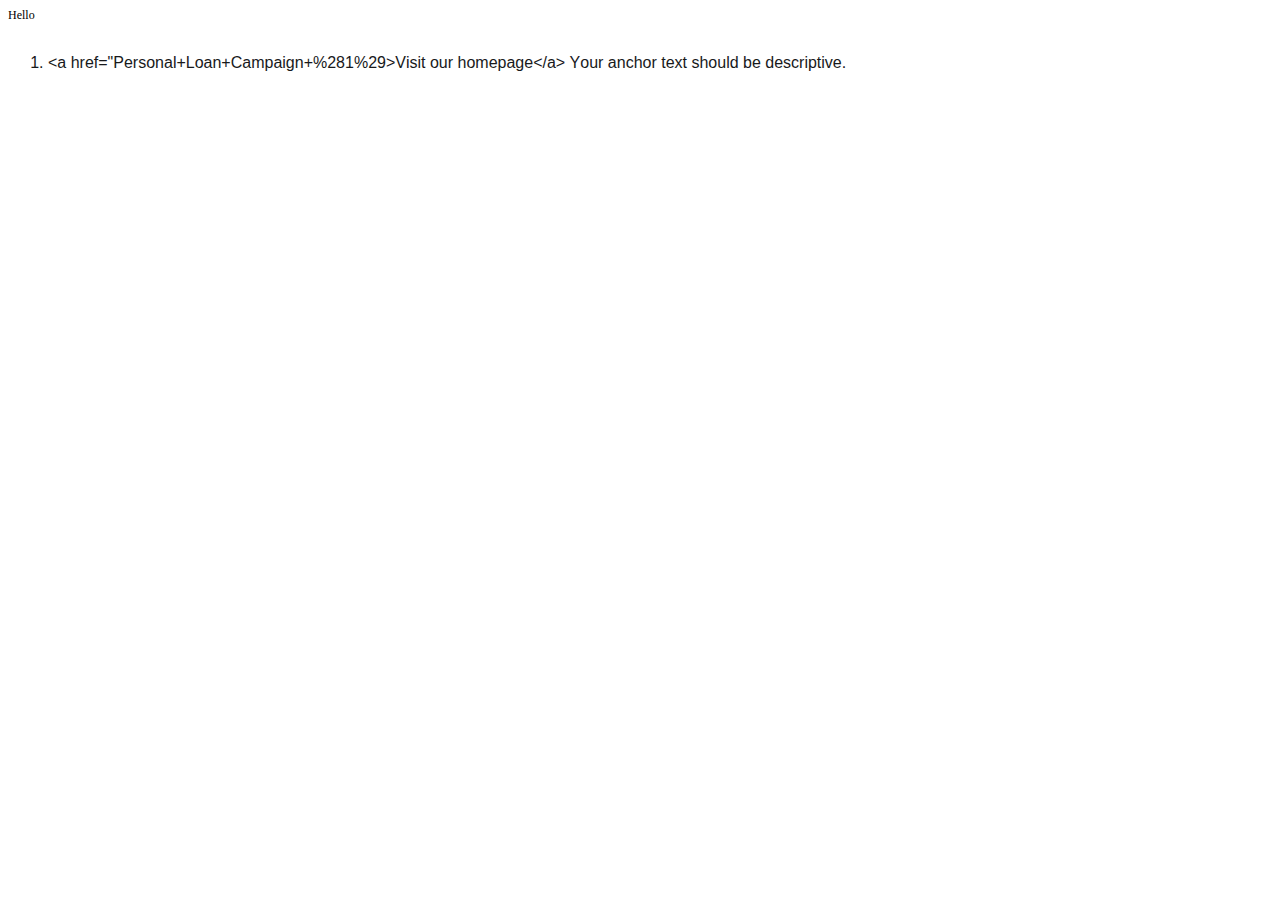
==== index.html @ 507eae1f "Create index.html" ====
<!DOCTYPE html PUBLIC "-//W3C//DTD HTML 4.01//EN" "http://www.w3.org/TR/html4/strict.dtd">
<html>
<head>
  <meta http-equiv="Content-Type" content="text/html; charset=utf-8">
  <meta http-equiv="Content-Style-Type" content="text/css">
  <title></title>
  <meta name="Generator" content="Cocoa HTML Writer">
  <meta name="CocoaVersion" content="2487.3">
  <style type="text/css">
    p.p1 {margin: 0.0px 0.0px 0.0px 0.0px; font: 12.0px Times; -webkit-text-stroke: #000000}
    p.p2 {margin: 0.0px 0.0px 0.0px 0.0px; font: 12.0px Times; -webkit-text-stroke: #000000; min-height: 14.0px}
    li.li3 {margin: 0.0px 0.0px 4.0px 0.0px; font: 16.0px Arial; color: #18191b; -webkit-text-stroke: #18191b}
    span.s1 {font-kerning: none}
    span.s2 {font-kerning: none; background-color: #ffffff}
    ol.ol1 {list-style-type: decimal}
  </style>
</head>
<body>
<p class="p1"><span class="s1">Hello</span></p>
<p class="p2"><span class="s1"></span><br></p>
<ol class="ol1">
  <li class="li3"><span class="s2">&lt;a href="Personal+Loan+Campaign+%281%29&gt;Visit our homepage&lt;/a&gt; Your anchor text should be descriptive.</span></li>
</ol>
</body>
</html>
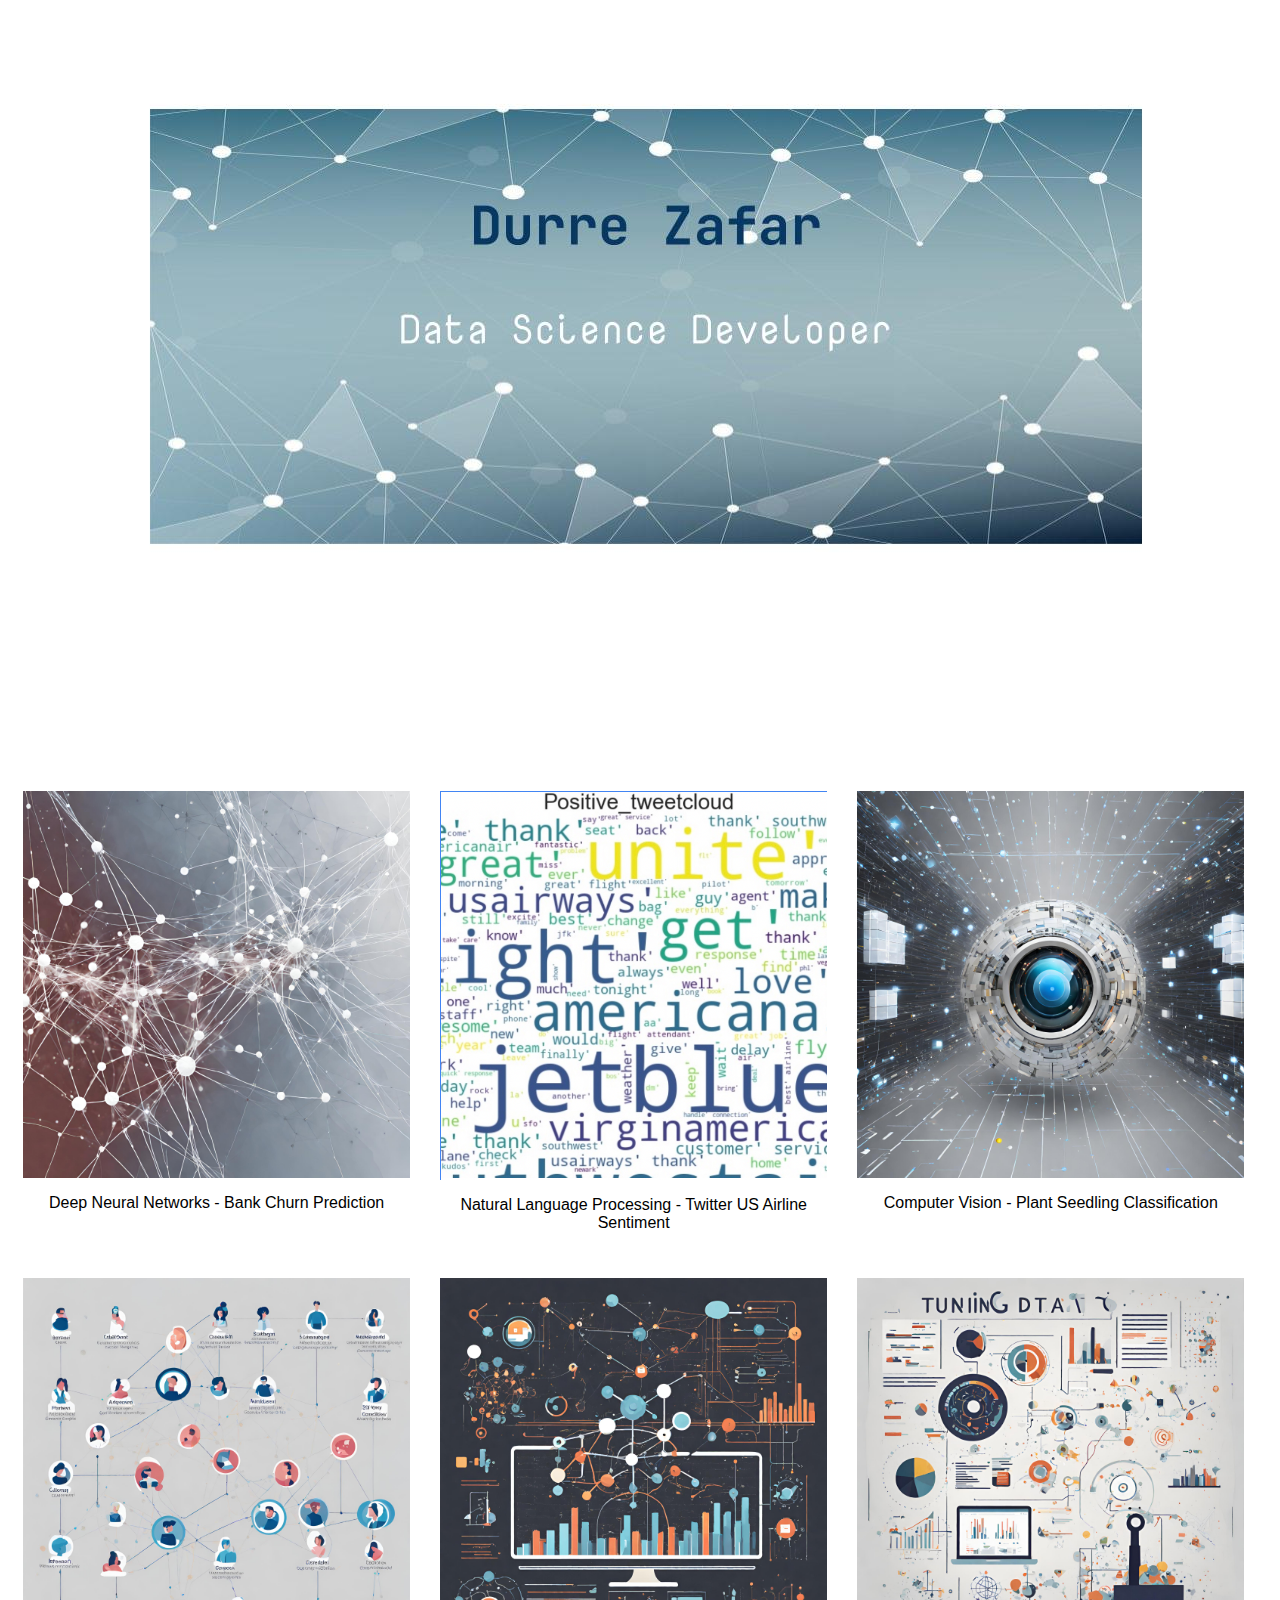
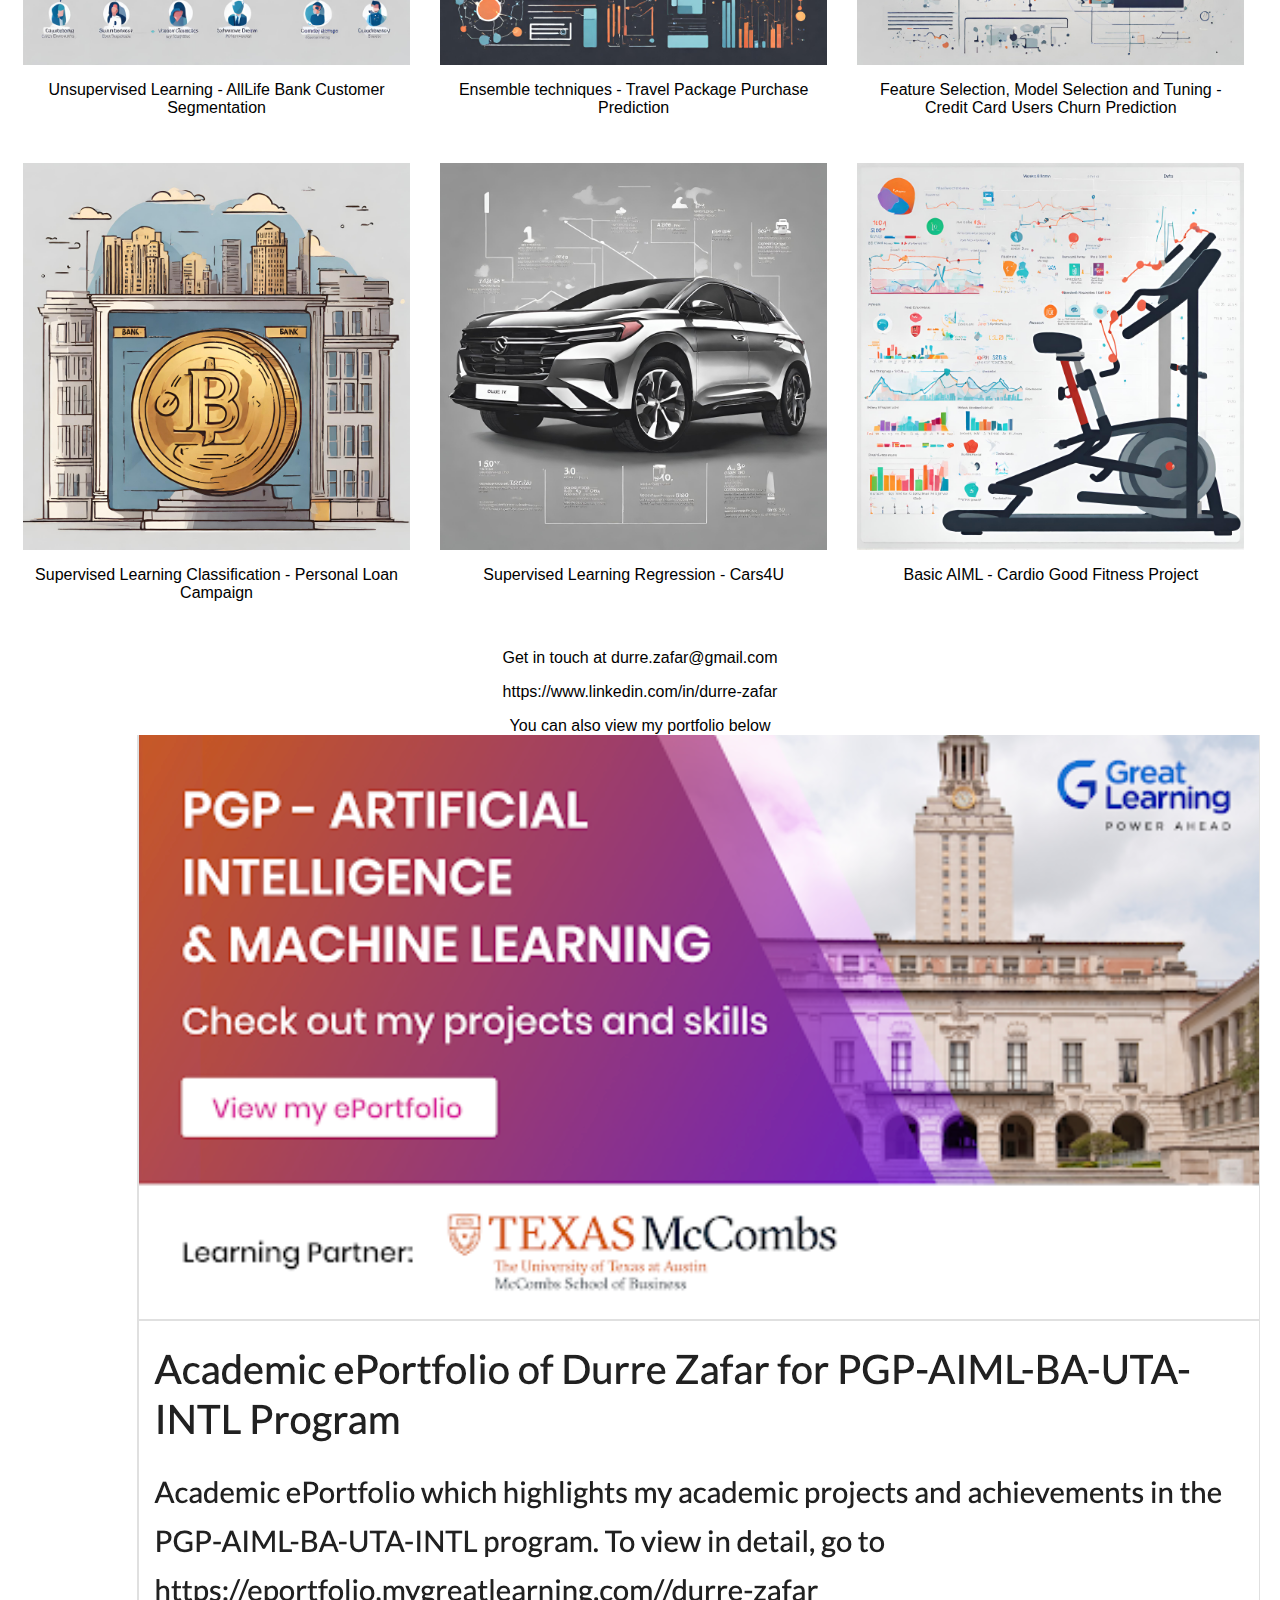
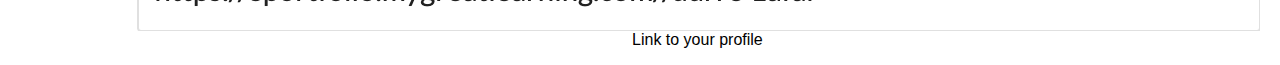
==== commit e77e1bd3: "Update index.html" ====
--- a/index.html
+++ b/index.html
@@ -1,25 +1,141 @@
-<!DOCTYPE html PUBLIC "-//W3C//DTD HTML 4.01//EN" "http://www.w3.org/TR/html4/strict.dtd">
 <html>
+
 <head>
-  <meta http-equiv="Content-Type" content="text/html; charset=utf-8">
-  <meta http-equiv="Content-Style-Type" content="text/css">
-  <title></title>
-  <meta name="Generator" content="Cocoa HTML Writer">
-  <meta name="CocoaVersion" content="2487.3">
-  <style type="text/css">
-    p.p1 {margin: 0.0px 0.0px 0.0px 0.0px; font: 12.0px Times; -webkit-text-stroke: #000000}
-    p.p2 {margin: 0.0px 0.0px 0.0px 0.0px; font: 12.0px Times; -webkit-text-stroke: #000000; min-height: 14.0px}
-    li.li3 {margin: 0.0px 0.0px 4.0px 0.0px; font: 16.0px Arial; color: #18191b; -webkit-text-stroke: #18191b}
-    span.s1 {font-kerning: none}
-    span.s2 {font-kerning: none; background-color: #ffffff}
-    ol.ol1 {list-style-type: decimal}
-  </style>
+    <meta name="viewport" content="width=device-width, initial-scale=1.0">
+    <style>
+        html {
+            font-family: "Lucida Sans", sans-serif;
+            font: size 12pt;
+        }
+
+        * {
+         box-sizing: border-box;
+        }
+
+        .col-1 {
+            width: 33%;
+            float: left;
+            padding: 15px;
+        }
+
+        .row::after {
+            content: "";
+            clear: both;
+            display: table;
+        }
+
+        .header {
+            text-align: center;
+            width:80%;
+            margin:auto;
+
+        }
+
+        .responsive {
+            max-width: 100%;
+            height: auto;
+        
+        }
+
+        a:link, a:visited {
+            color: #000;
+            text-align: center;
+            text-decoration: none;
+            display: inline-block;
+            }
+
+            a:hover, a:active {
+            text-decoration: underline;
+            font-style:oblique
+        }
+
+        /* Use a media query to add a breakpoint at 800px: */
+        @media screen and (max-width: 800px) {
+            .col-1 {
+                width: 100%; /* The width is 100%, when the viewport is 800px or smaller */
+            }
+        }
+    </style>
 </head>
 <body>
-<p class="p1"><span class="s1">Hello</span></p>
-<p class="p2"><span class="s1"></span><br></p>
-<ol class="ol1">
-  <li class="li3"><span class="s2">&lt;a href="Personal+Loan+Campaign+%281%29&gt;Visit our homepage&lt;/a&gt; Your anchor text should be descriptive.</span></li>
-</ol>
+    <div class="header">
+        <a href="about.html"><img src="./images/title.jpg" /></a>
+    </div>
+    <div>
+        <div class="row">
+            <div class="col-1">
+                <a href="./html_files/Project_7_NN_Bank_Churn_Prediction.html">
+                    <img class="responsive" src="./images/NN.jpg" /><br />
+                    <p class="title">Deep Neural Networks - Bank Churn Prediction</p>
+                </a>
+            </div>
+    
+            <div class="col-1">
+                <a href="./html_files/Project_9_NLP_Twitter.html">
+                    <img class="responsive" src="./images/NLP.jpg" /><br />
+                    <p class="title">Natural Language Processing - Twitter US Airline Sentiment</p>
+                </a>
+            </div>
+       
+            <div class="col-1">
+                <a href="./html_files/Project_8_Computer_Vision.html">
+                    <img class="responsive" src="./images/CV.jpg" /><br />
+                    <p class="title">Computer Vision - Plant Seedling Classification</p>
+                </a>
+            </div>
+        </div>
+        <div class="row">
+            <div class="col-1">
+                <a href="./html_files/Project_6_UnSupervised_Learning_AllLifeBank.html">
+                    <img class="responsive" src="./images/CustomerSegmentation.jpg" /><br />
+                    <p class="title">Unsupervised Learning - AllLife Bank Customer Segmentation</p>
+                </a>
+            </div>
+    
+            <div class="col-1">
+                <a href="./html_files/Project_4_Travel_Package_Purchase_Prediction.html">
+                    <img class="responsive" src="./images/Ensemble.jpg" /><br />
+                    <p class="title">Ensemble techniques - Travel Package Purchase Prediction</p>
+                </a>
+            </div>
+       
+            <div class="col-1">
+                <a href="./html_files/Project_5_Credit_Card_Users_Churn_Prediction.html ">
+                    <img class="responsive" src="./images/Feature.jpg" /><br />
+                    <p class="title">Feature Selection, Model Selection and Tuning - Credit Card Users Churn Prediction</p>
+                </a>
+            </div>
+        </div>
+        <div class="row">
+            <div class="col-1">
+                <a href="./html_files/Project_3_Supervised_Learning_Classification_Personal_Loan_Campaign.html">
+                    <img class="responsive" src="./images/BankChurn.jpg" /><br />
+                    <p class="title">Supervised Learning Classification - Personal Loan Campaign</p>
+                </a>
+            </div>
+    
+            <div class="col-1">
+                <a href="./html_files/Project_2_ Cars4u_Supervised_Learning.html">
+                    <img class="responsive" src="./images/Cars4u.jpg" /><br />
+                    <p class="title">Supervised Learning Regression - Cars4U</p>
+                </a>
+            </div>
+       
+            <div class="col-1">
+                <a href="./html_files/Project_1_Cardio_Project_AIML.html">
+                    <img class="responsive" src="./images/CardioFitness.jpg" /><br />
+                    <p class="title">Basic AIML - Cardio Good Fitness Project</p>
+                </a>
+            </div>
+        </div>
+    </div>
+    <div class="footer header">
+        <p>Get in touch at <a href="https://www.linkedin.com/in/durre-zafar">durre.zafar@gmail.com</a></p>
+        <p><a href="https://www.linkedin.com/in/durre-zafar">https://www.linkedin.com/in/durre-zafar</a></p>
+        <p>You can also view my portfolio below <br />
+            <a href="https://olympus.mygreatlearning.com/eportfolio"><img src="./images/eportfolio.jpg"/>Link to your profile </a>
+        </p>
+
+    </div>
 </body>
-</html>
+</html>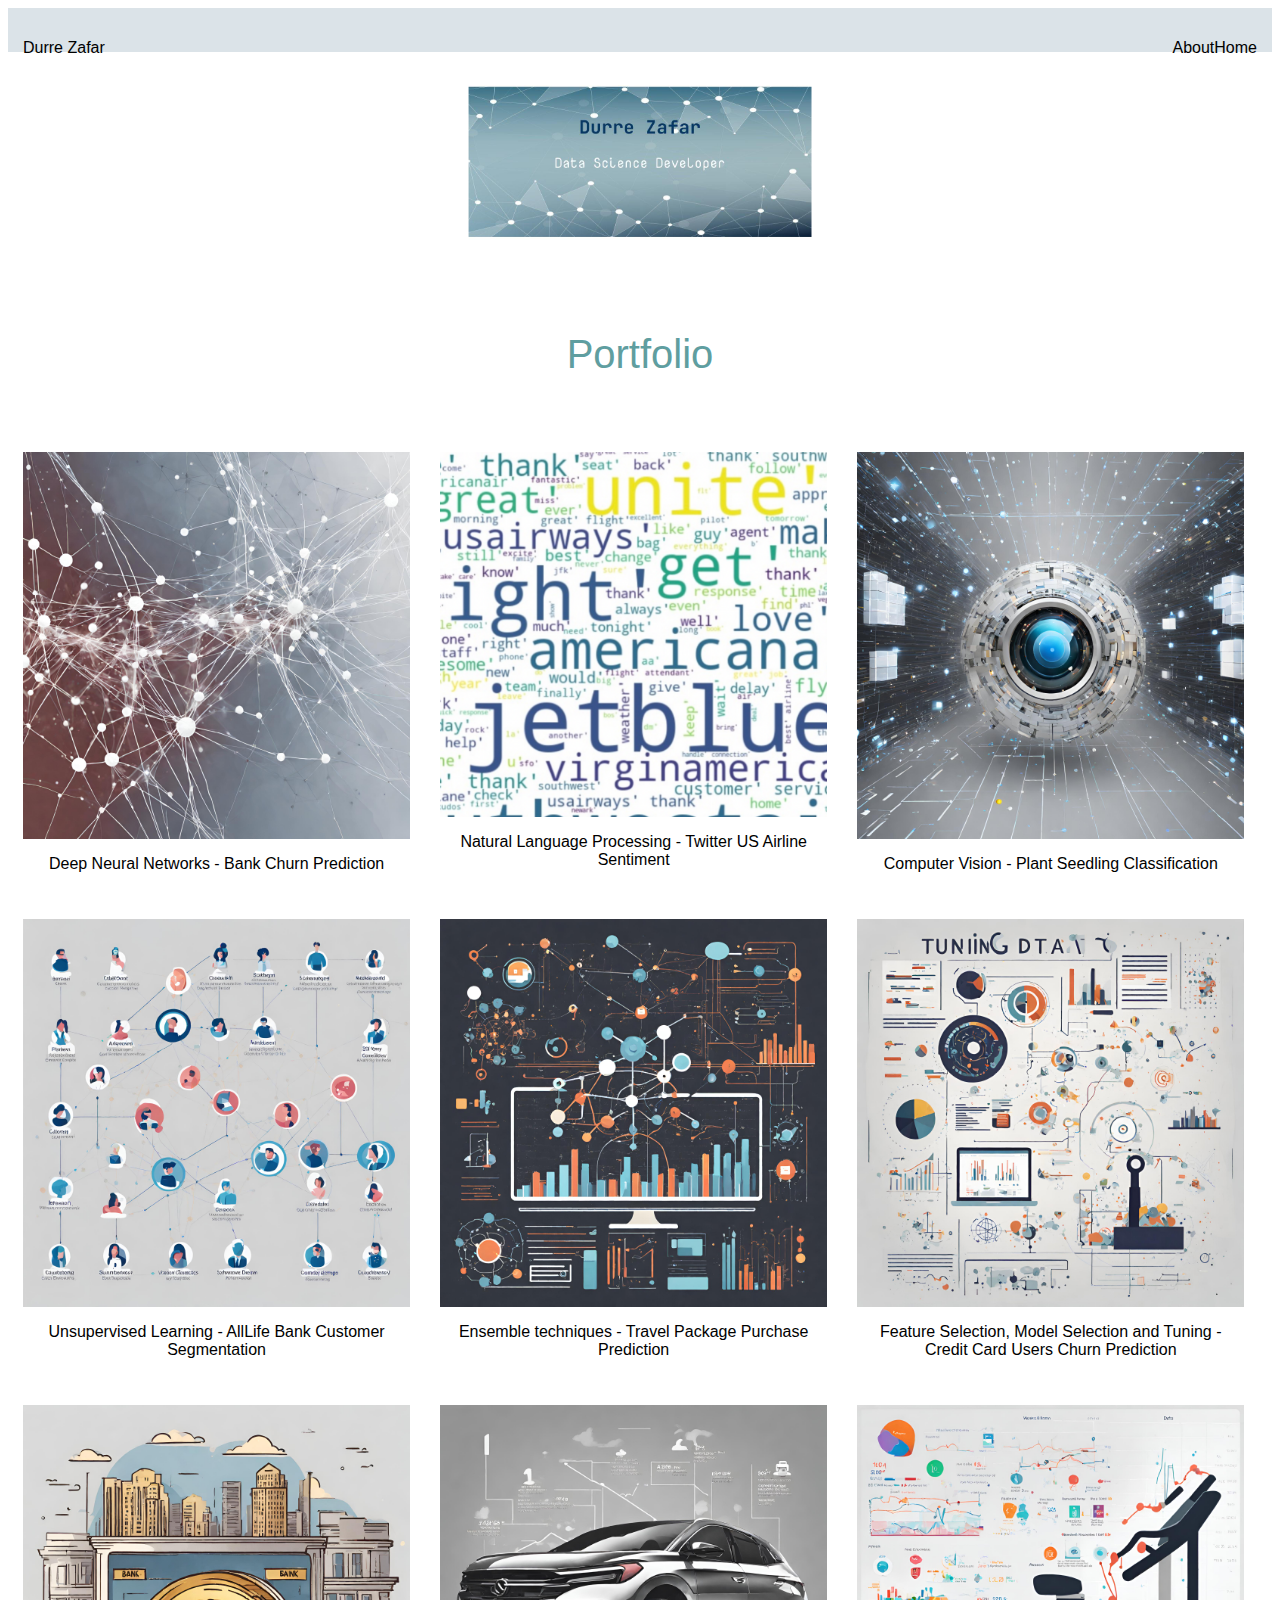
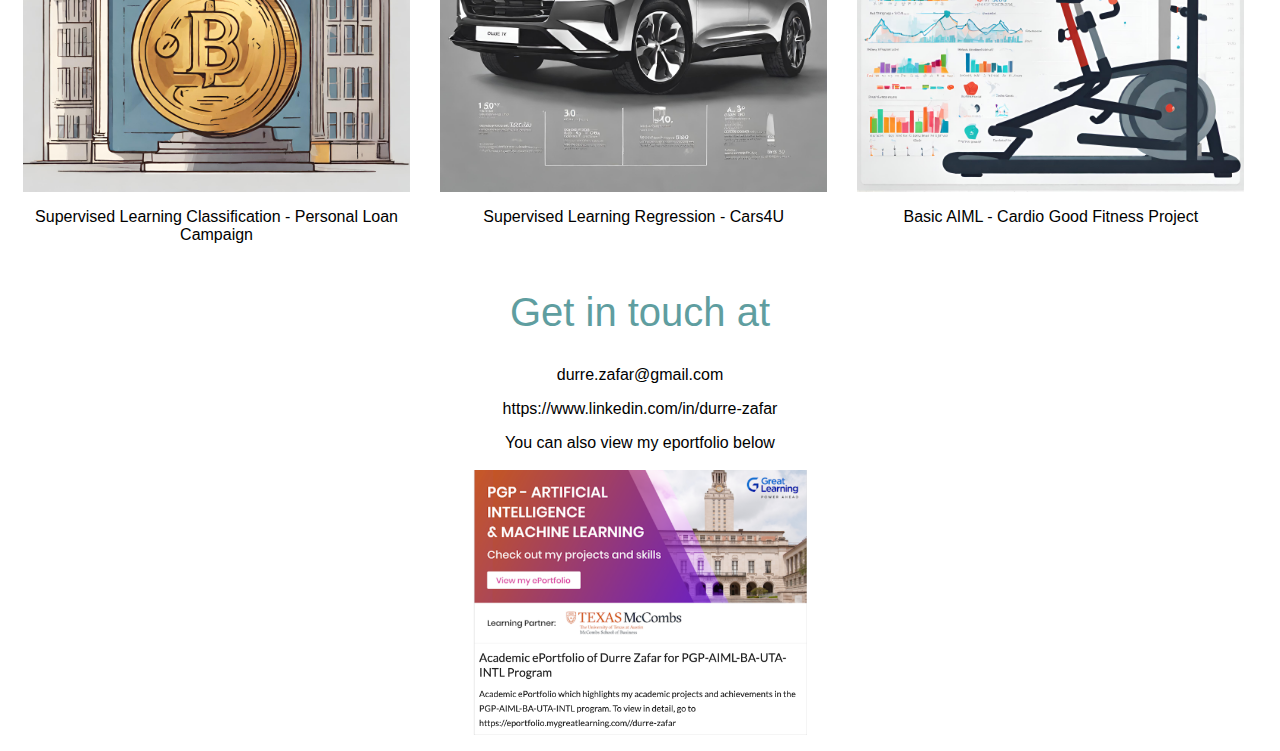
==== commit deedbb14: "Update index.html" ====
--- a/index.html
+++ b/index.html
@@ -24,18 +24,57 @@
             display: table;
         }
 
+        .topbar {
+            width:100%;
+            Height:5%;
+            padding: 15px;
+            margin:auto;
+            background-color:rgba(13, 64, 103, 0.148);
+        }
+        .alignright {
+            float: right;
+
+        }
+
+        .alignleft {
+            float: left;
+        
+        }
+
+        .pageheading {
+            text-align: center;
+            width:100%;
+            padding: 15px;
+            margin:auto;
+            color:cadetblue;
+            font-family:'Segoe UI', Tahoma, Geneva, Verdana, sans-serif;
+            font-size:  40px;
+
+        }
         .header {
             text-align: center;
             width:80%;
             margin:auto;
 
         }
+        .headerimage {
+            text-align: center;
+            width:100%;
+            height:30%;
+            margin:auto;
 
+        }
         .responsive {
             max-width: 100%;
             height: auto;
         
         }
+        .eportfolio {
+            max-width: 33%;
+            height: auto;
+        
+        }
+
 
         a:link, a:visited {
             color: #000;
@@ -46,7 +85,7 @@
 
             a:hover, a:active {
             text-decoration: underline;
-            font-style:oblique
+            font-family:Verdana;
         }
 
         /* Use a media query to add a breakpoint at 800px: */
@@ -58,8 +97,16 @@
     </style>
 </head>
 <body>
+    <div class="topbar">
+        <p class="alignleft">Durre Zafar</p>
+        <p class= "alignright"><a href="index.html">Home</a></p>
+        <p class= "alignright"><a href="about.html">About</a></p>
+    </div>
     <div class="header">
-        <a href="about.html"><img src="./images/title.jpg" /></a>
+        <a href="about.html"><img class="headerimage"src="./images/title.jpg" /></a>
+    </div>
+    <div class ="pageheading">
+        Portfolio <br /> <br />
     </div>
     <div>
         <div class="row">
@@ -130,10 +177,11 @@
         </div>
     </div>
     <div class="footer header">
-        <p>Get in touch at <a href="https://www.linkedin.com/in/durre-zafar">durre.zafar@gmail.com</a></p>
+        <p class="pageheading">Get in touch at</p>
+        <p><a href="https://www.linkedin.com/in/durre-zafar">durre.zafar@gmail.com</a></p> 
         <p><a href="https://www.linkedin.com/in/durre-zafar">https://www.linkedin.com/in/durre-zafar</a></p>
-        <p>You can also view my portfolio below <br />
-            <a href="https://olympus.mygreatlearning.com/eportfolio"><img src="./images/eportfolio.jpg"/>Link to your profile </a>
+        <p>You can also view my eportfolio below <br /><br />
+            <a href="https://olympus.mygreatlearning.com/eportfolio"><img class = "eportfolio" src="./images/eportfolio.jpg"/> </a>
         </p>
 
     </div>
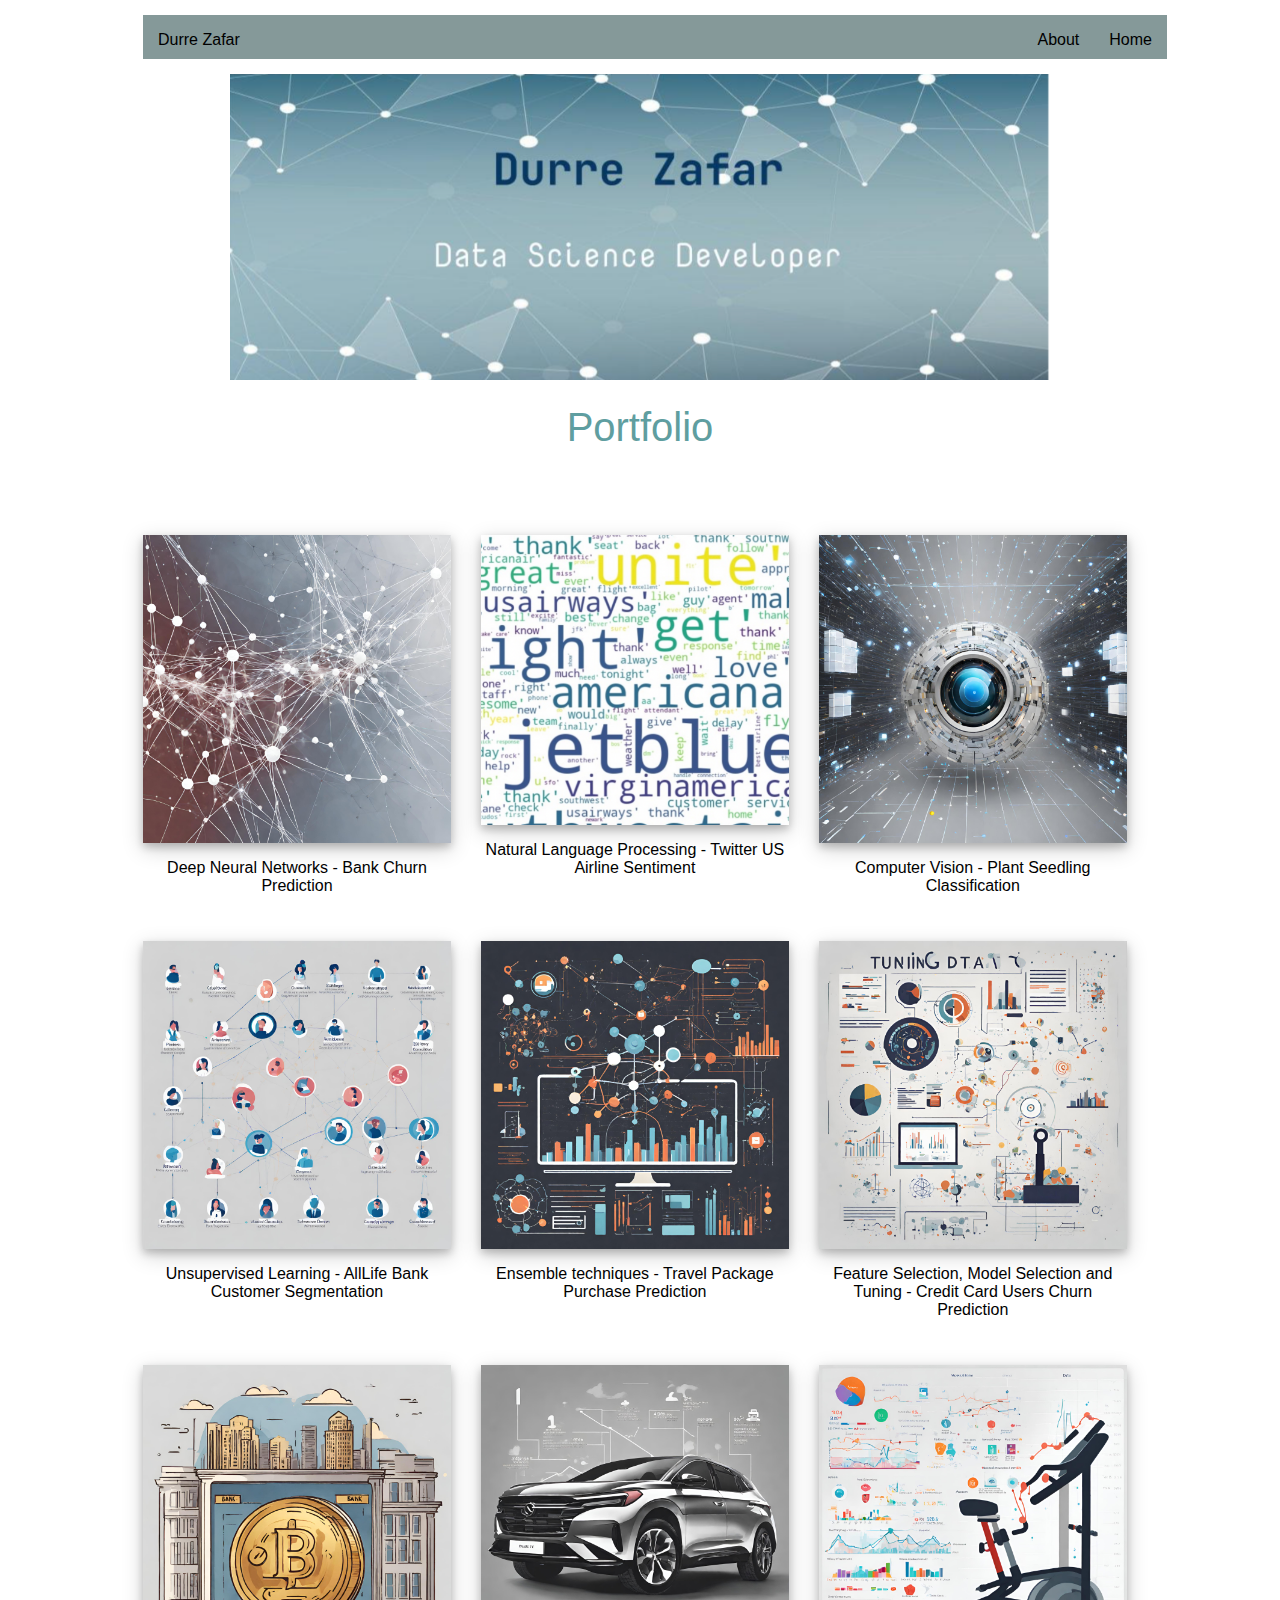
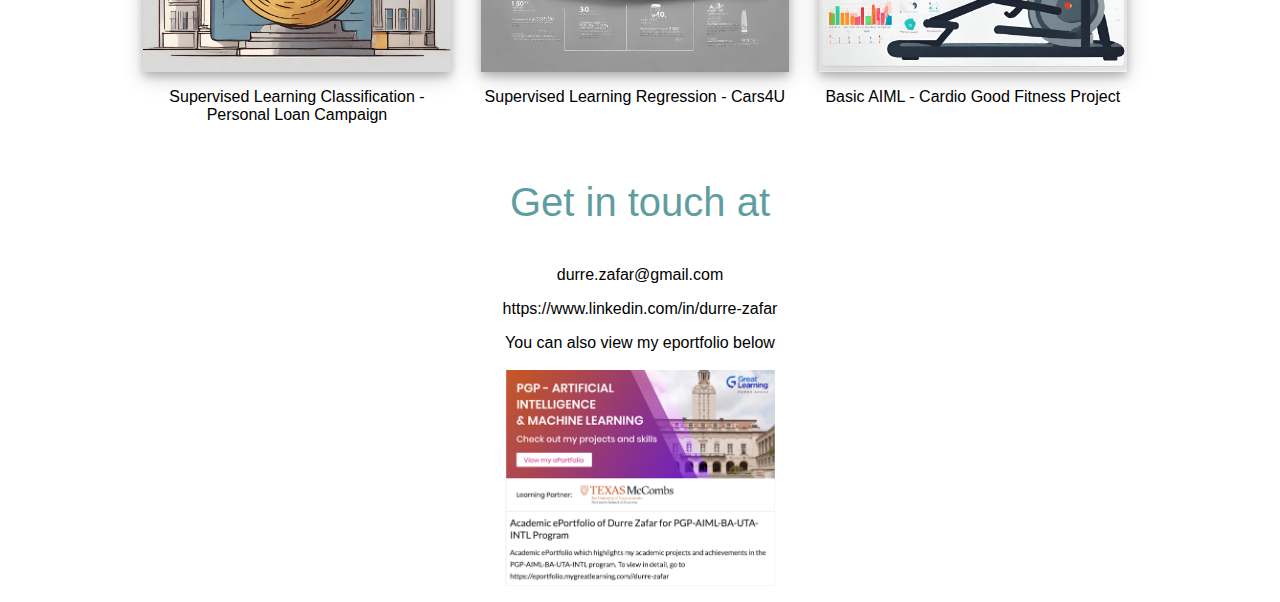
==== commit 3c382150: "Update index.html" ====
--- a/index.html
+++ b/index.html
@@ -2,99 +2,8 @@
 
 <head>
     <meta name="viewport" content="width=device-width, initial-scale=1.0">
-    <style>
-        html {
-            font-family: "Lucida Sans", sans-serif;
-            font: size 12pt;
-        }
+    <link rel="stylesheet" type="text/css" href="durre.css" />
 
-        * {
-         box-sizing: border-box;
-        }
-
-        .col-1 {
-            width: 33%;
-            float: left;
-            padding: 15px;
-        }
-
-        .row::after {
-            content: "";
-            clear: both;
-            display: table;
-        }
-
-        .topbar {
-            width:100%;
-            Height:5%;
-            padding: 15px;
-            margin:auto;
-            background-color:rgba(13, 64, 103, 0.148);
-        }
-        .alignright {
-            float: right;
-
-        }
-
-        .alignleft {
-            float: left;
-        
-        }
-
-        .pageheading {
-            text-align: center;
-            width:100%;
-            padding: 15px;
-            margin:auto;
-            color:cadetblue;
-            font-family:'Segoe UI', Tahoma, Geneva, Verdana, sans-serif;
-            font-size:  40px;
-
-        }
-        .header {
-            text-align: center;
-            width:80%;
-            margin:auto;
-
-        }
-        .headerimage {
-            text-align: center;
-            width:100%;
-            height:30%;
-            margin:auto;
-
-        }
-        .responsive {
-            max-width: 100%;
-            height: auto;
-        
-        }
-        .eportfolio {
-            max-width: 33%;
-            height: auto;
-        
-        }
-
-
-        a:link, a:visited {
-            color: #000;
-            text-align: center;
-            text-decoration: none;
-            display: inline-block;
-            }
-
-            a:hover, a:active {
-            text-decoration: underline;
-            font-family:Verdana;
-        }
-
-        /* Use a media query to add a breakpoint at 800px: */
-        @media screen and (max-width: 800px) {
-            .col-1 {
-                width: 100%; /* The width is 100%, when the viewport is 800px or smaller */
-            }
-        }
-    </style>
 </head>
 <body>
     <div class="topbar">
@@ -103,7 +12,7 @@
         <p class= "alignright"><a href="about.html">About</a></p>
     </div>
     <div class="header">
-        <a href="about.html"><img class="headerimage"src="./images/title.jpg" /></a>
+        <a href="about.html"><img class="headerimage" src="./images/title.jpg" /></a>
     </div>
     <div class ="pageheading">
         Portfolio <br /> <br />
--- a/durre.css
+++ b/durre.css
@@ -0,0 +1,125 @@
+html {
+    font-family: "Lucida Sans", sans-serif;
+    font: size 12pt;
+}
+
+body {
+    margin-left: 10%;
+    margin-right:10%;
+}
+* {
+ box-sizing: border-box;
+}
+
+.col-1 {
+    width: 33%;
+    float: left;
+    padding: 15px;
+}
+
+.row::after {
+    content: "";
+    clear: both;
+    display: table;
+}
+
+.topbar {
+    width:100%;
+    Height:5%;
+    margin:15px;
+    background-color:rgb(133, 153, 153);
+}
+
+.alignright {
+    float: right;
+    margin-left:15px;
+    margin-right:15px;
+
+}
+
+.alignleft {
+    float: left;
+    margin-left:15px;
+    margin-right:15px;
+}
+
+.pageheading {
+    text-align: center;
+    width:100%;
+    padding: 25px;
+    margin:auto;
+    color:cadetblue;
+    font-family:'Segoe UI', Tahoma, Geneva, Verdana, sans-serif;
+    font-size:  40px;
+
+}
+
+.bodyheading {
+    font-weight:bold;
+}
+
+.bodyformat{
+    font-family:'Segoe UI', Tahoma, Geneva, Verdana, sans-serif;
+    font-size:  15px;
+    width: 500px;
+    margin-left:30%;
+    margin-right:70%;
+    line-height: 1.6;
+
+}
+
+.aboutformat{
+    font-family:'Segoe UI', Tahoma, Geneva, Verdana, sans-serif;
+    font-size:  15px;
+    width: 500px;
+    margin-left:30%;
+    margin-right:70%;
+
+}
+.header {
+    text-align: center;
+    width:80%;
+    margin:auto;
+
+}
+.headerimage {
+    text-align: center;
+    width:100%;
+
+    margin:auto;
+
+}
+
+
+.responsive {
+    max-width: 100%;
+    height: auto;
+    box-radius: 8px;
+    box-shadow: 0 4px 8px 0 rgba(0, 0, 0, 0.2), 0 6px 20px 0 rgba(0, 0, 0, 0.19);
+}
+
+.eportfolio {
+    max-width: 33%;
+    height: auto;
+
+}
+
+
+a:link, a:visited {
+    color: #000;
+    text-align: center;
+    text-decoration: none;
+    display: inline-block;
+    }
+
+    a:hover, a:active {
+    text-decoration: underline;
+    font-family:Verdana;
+}
+
+/* Use a media query to add a breakpoint at 800px: */
+@media screen and (max-width: 800px) {
+    .col-1 {
+        width: 100%; /* The width is 100%, when the viewport is 800px or smaller */
+    }
+}
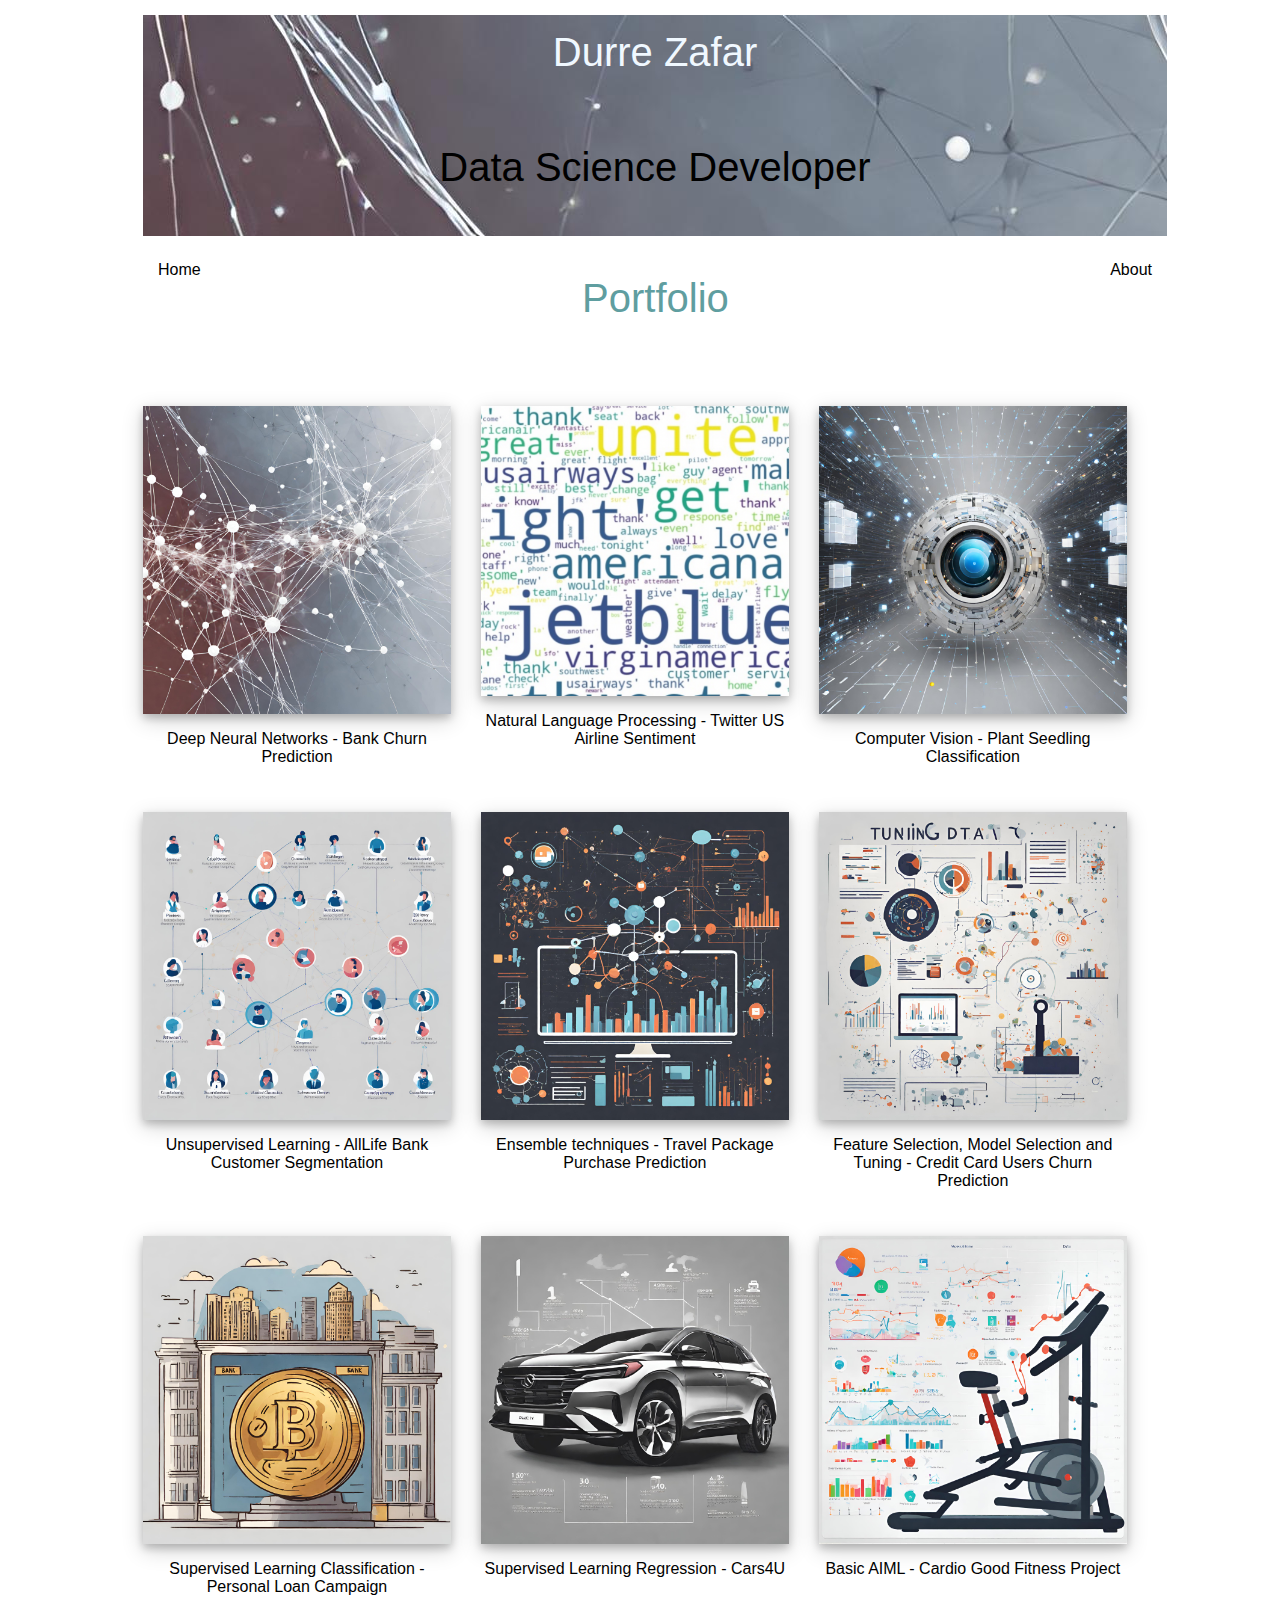
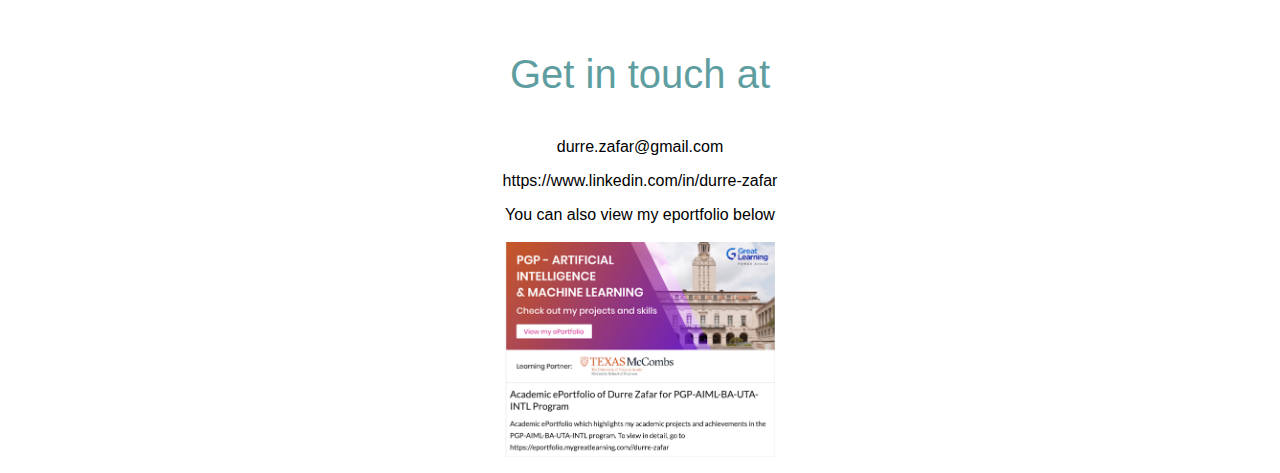
==== commit a31a490e: "Update index.html" ====
--- a/index.html
+++ b/index.html
@@ -7,12 +7,13 @@
 </head>
 <body>
     <div class="topbar">
-        <p class="alignleft">Durre Zafar</p>
-        <p class= "alignright"><a href="index.html">Home</a></p>
-        <p class= "alignright"><a href="about.html">About</a></p>
+        <p class="topfont1">Durre Zafar</p>
+        <p class="topfont2">Data Science Developer</p>  
+        <p class="alignleft"><a href="index.html">Home</a></p>
+        <p class= "alignright"><a href="about.html">About</a></p>          
     </div>
-    <div class="header">
-        <a href="about.html"><img class="headerimage" src="./images/title.jpg" /></a>
+    <div>
+
     </div>
     <div class ="pageheading">
         Portfolio <br /> <br />
--- a/durre.css
+++ b/durre.css
@@ -25,10 +25,30 @@
 
 .topbar {
     width:100%;
-    Height:5%;
+    Height:25%;
     margin:15px;
-    background-color:rgb(133, 153, 153);
+    background-image: url("./images/NN.jpg");
+
 }
+
+.topfont1 {
+    text-align:center;
+    font-family: "Lucida Sans", sans-serif;
+    font-size: 40px;
+    padding: 15px;
+    background-position: left center;
+    color:aliceblue
+}
+
+.topfont2 {
+    text-align:center;
+    font-family: "Lucida Sans", sans-serif;
+    font-size: 40px;
+    padding: 15px;
+    background-position: left center;
+    color:#000
+}
+
 
 .alignright {
     float: right;
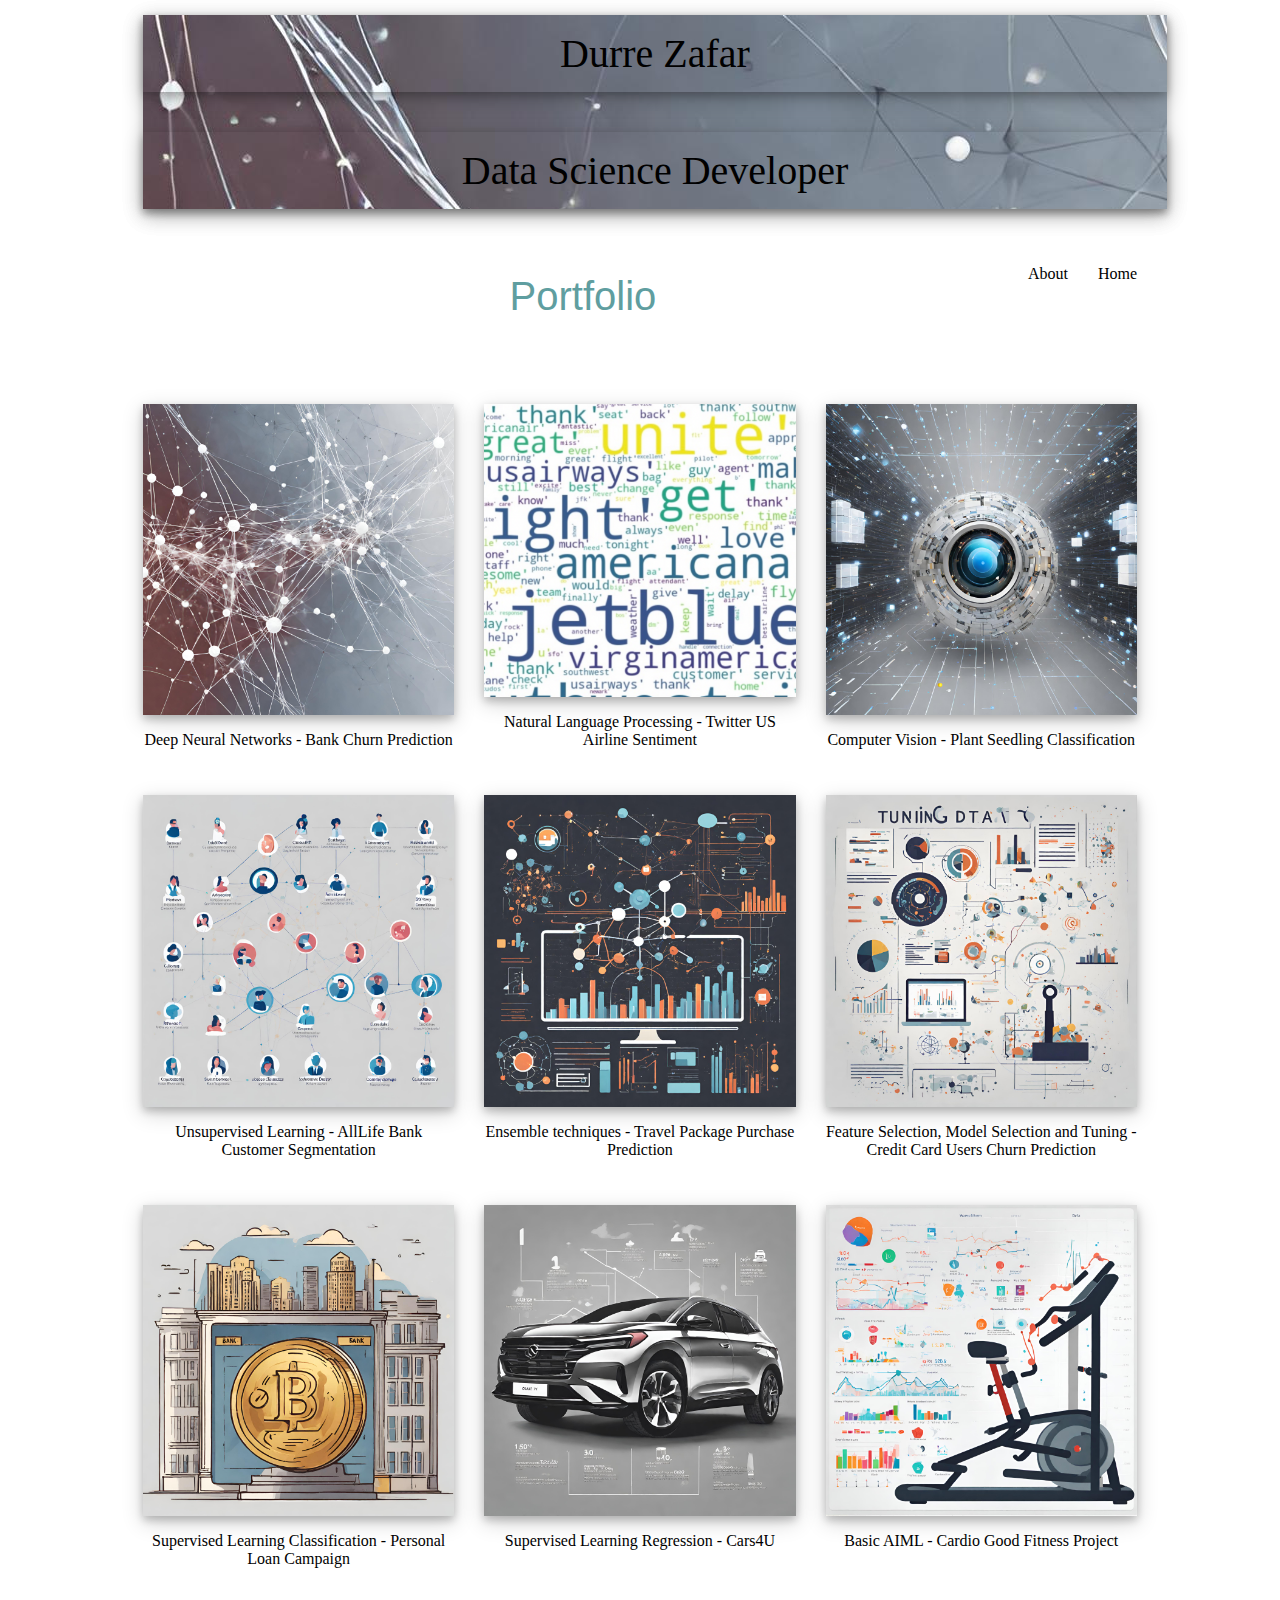
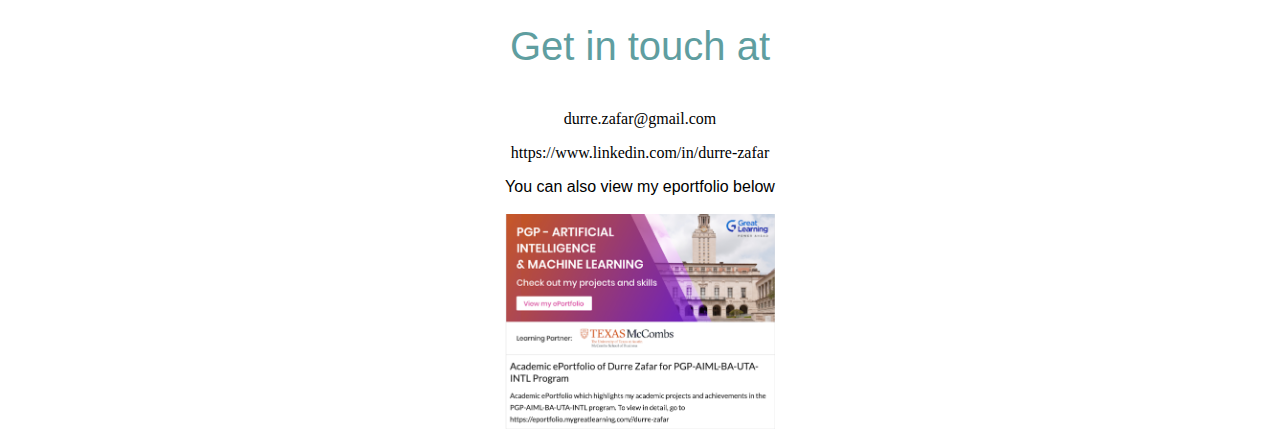
==== commit 491fc3cc: "Update index.html" ====
--- a/index.html
+++ b/index.html
@@ -7,13 +7,14 @@
 </head>
 <body>
     <div class="topbar">
-        <p class="topfont1">Durre Zafar</p>
-        <p class="topfont2">Data Science Developer</p>  
-        <p class="alignleft"><a href="index.html">Home</a></p>
-        <p class= "alignright"><a href="about.html">About</a></p>          
+        
+        <p class="topfont1"><a href="about.html">Durre Zafar</a></p>
+        <p class="topfont2"><a  href="about.html">Data Science Developer</a></p>  
+        </a>   
     </div>
     <div>
-
+        <p class="alignright"><a href="index.html">Home</a></p>
+        <p class="alignright"><a href="about.html">About</a></p>  
     </div>
     <div class ="pageheading">
         Portfolio <br /> <br />
--- a/durre.css
+++ b/durre.css
@@ -12,7 +12,7 @@
 }
 
 .col-1 {
-    width: 33%;
+    width: 33.33%;
     float: left;
     padding: 15px;
 }
@@ -25,9 +25,9 @@
 
 .topbar {
     width:100%;
-    Height:25%;
     margin:15px;
     background-image: url("./images/NN.jpg");
+    box-shadow: 0 4px 8px 0 rgba(0, 0, 0, 0.2), 0 6px 20px 0 rgba(0, 0, 0, 0.19);
 
 }
 
@@ -37,7 +37,8 @@
     font-size: 40px;
     padding: 15px;
     background-position: left center;
-    color:aliceblue
+    color:aliceblue;
+    box-shadow: 0 4px 8px 0 rgba(0, 0, 0, 0.2), 0 6px 20px 0 rgba(0, 0, 0, 0.19);
 }
 
 .topfont2 {
@@ -46,7 +47,8 @@
     font-size: 40px;
     padding: 15px;
     background-position: left center;
-    color:#000
+    color:#000;
+    box-shadow: 0 4px 8px 0 rgba(0, 0, 0, 0.2), 0 6px 20px 0 rgba(0, 0, 0, 0.19);
 }
 
 
@@ -114,7 +116,6 @@
 .responsive {
     max-width: 100%;
     height: auto;
-    box-radius: 8px;
     box-shadow: 0 4px 8px 0 rgba(0, 0, 0, 0.2), 0 6px 20px 0 rgba(0, 0, 0, 0.19);
 }
 
@@ -124,17 +125,21 @@
 
 }
 
+.aboutlink a:hover{
+    text-decoration: none;
+
+ }
 
 a:link, a:visited {
     color: #000;
     text-align: center;
     text-decoration: none;
     display: inline-block;
-    }
+    font-family:Verdana;
+ }
 
-    a:hover, a:active {
-    text-decoration: underline;
-    font-family:Verdana;
+ a:hover, a:active {
+   text-decoration: underline;
 }
 
 /* Use a media query to add a breakpoint at 800px: */
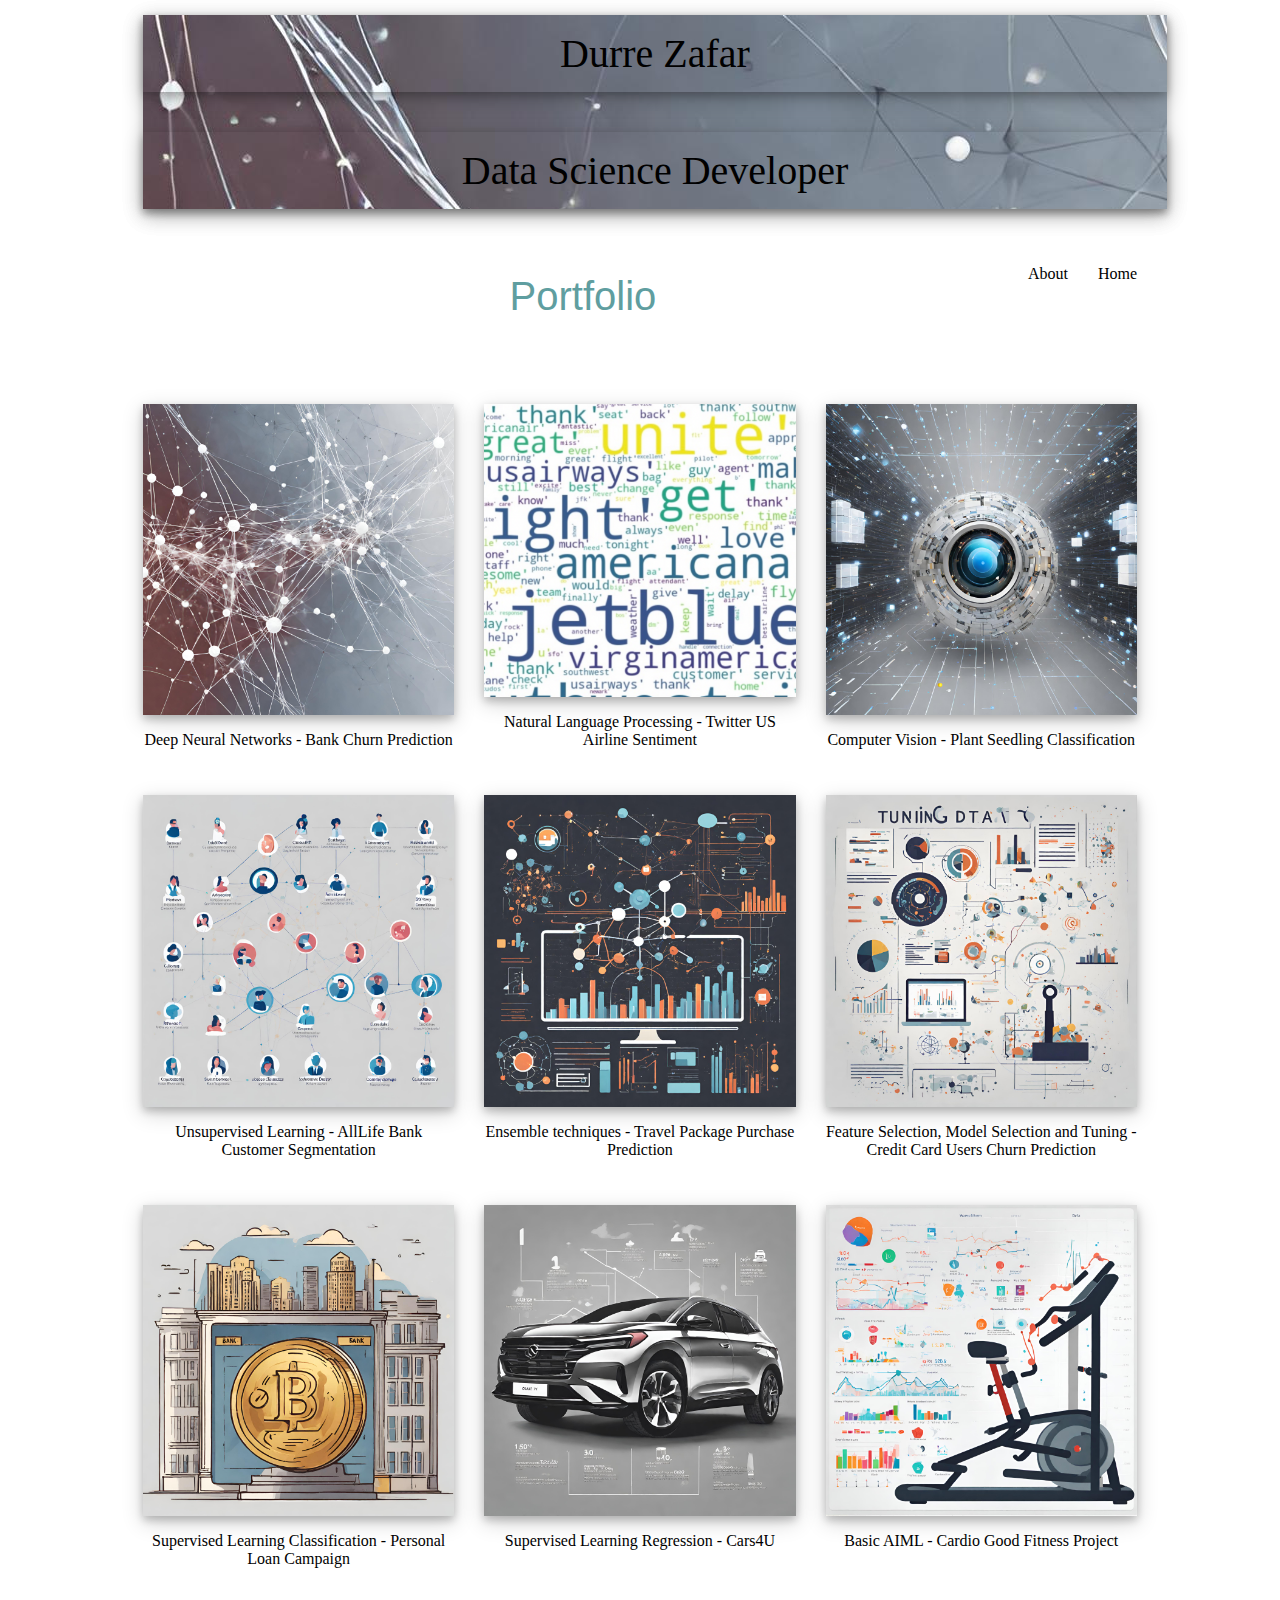
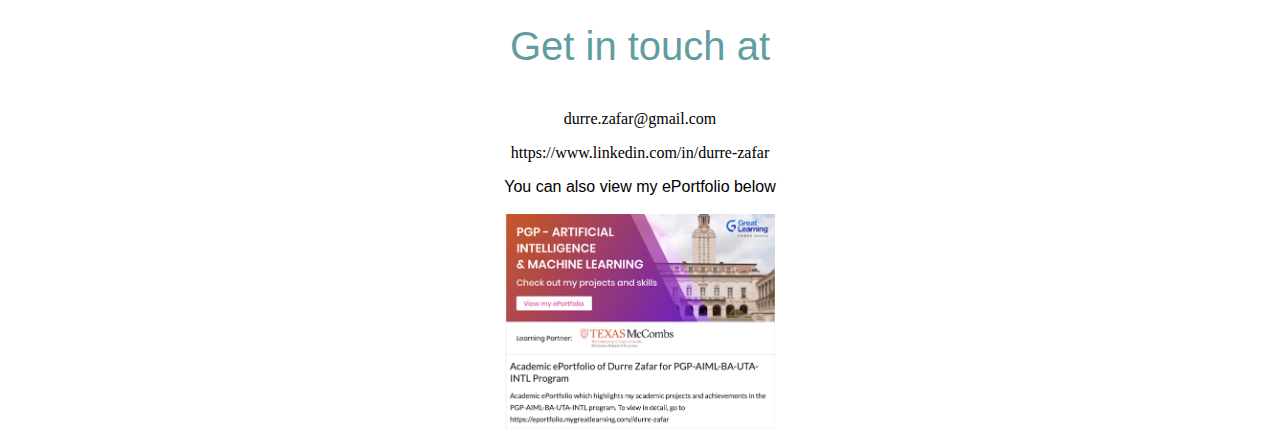
==== commit 338822f4: "Update index.html" ====
--- a/index.html
+++ b/index.html
@@ -91,7 +91,7 @@
         <p class="pageheading">Get in touch at</p>
         <p><a href="https://www.linkedin.com/in/durre-zafar">durre.zafar@gmail.com</a></p> 
         <p><a href="https://www.linkedin.com/in/durre-zafar">https://www.linkedin.com/in/durre-zafar</a></p>
-        <p>You can also view my eportfolio below <br /><br />
+        <p>You can also view my ePortfolio below <br /><br />
             <a href="https://olympus.mygreatlearning.com/eportfolio"><img class = "eportfolio" src="./images/eportfolio.jpg"/> </a>
         </p>
 
